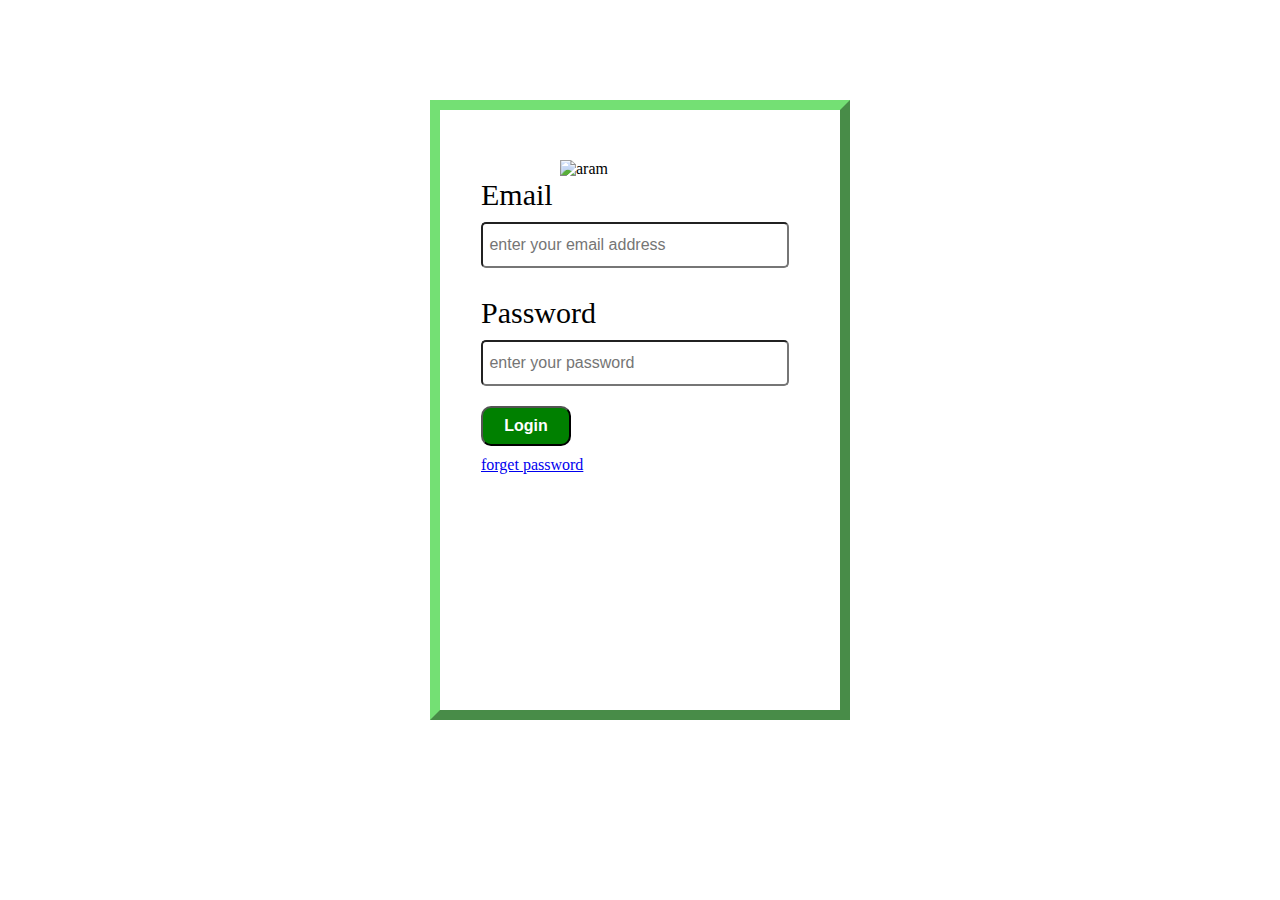
==== login_2.html @ f03d3049 "message list" ====
<!DOCTYPE html>
<html lang="en">
<head>
    <meta charset="UTF-8">
    <meta http-equiv="X-UA-Compatible" content="IE=edge">
    <meta name="viewport" content="width=device-width, initial-scale=1.0">
    <title>Document</title>

    <link rel="stylesheet" href="login_types.css">
    <link rel="stylesheet" href="style.css">
    <link rel="stylesheet" href="login_with_email.css">
</head>
<body>
  <div class="outline">

        <div> 
            <img class="center" src="https://lh3.googleusercontent.com/[base64]s789-no?authuser=0" alt="aram ">
        </div>
        
        <div class="loginContainer">
          <form action="login_page" method="post">
            <label id="usr" for="una">Email</label><br>
            <input id="usr_box" type="email" placeholder=" enter your email address " required><br><br>

            <label id="usr" for="psw">Password</label><br>
            <input id="usr_box" type="password" placeholder=" enter your password" required minlength="8" maxlength="24" ><br>

            <button class="btn" type="submit">Login</button><br>

            <a href="login_3..html">forget password</a>
            
          </form>
        </div>

          </div>
    </div>
    
</div>


</body>
</html>
---- login_types.css ----
.click{
    background-color: white;
    height: 50px;
    width: 350px;
    font-size: large;
    border-radius: 10px;
    /* /* align-content: center; */
    display: block; 
    font-weight: bold;
    
    /* border: 2px solid red; */
}

.click:hover{
    cursor: pointer;
    border: 5px solid green;
    }

    .g{
        height:20px;
        width: 20px;
        object-fit: cover;
    }

    .type{
        display: flex;
    flex-direction: column;
   
    }
    a{
        /* display: block; */
        /* border: 2px solid red; */
        /* margin-left: auto;
    margin-right:auto ;
    margin-top: 50PX;
    margin-bottom: 50PX;  */
    margin:10px auto 50px auto ;
   
    }

.outline{
   height: 600px;
   width: 400px;
    background-color: white;
    margin:auto;
    margin-top:100px;
    border: 10px rgb(116, 224, 116);
    border-style: outset;
    /* border-radius: 10px; */
}

.center{
    /* margin: -44px 0 -4px 0; */
    /* display: block; */
    /* width: 50%; */
    width:150px;
    height: 150px;
    margin-left: 120px;
    margin-top:50px ;
}


.loginContainer{
    display:flex;  
  flex-flow: row wrap;
  align-items:center;
  justify-content:center;
  grid-gap:30px;
}

.btn{
    height:40px;
    width:90px;
    color:white;
    background-color: green;
    border-radius: 10PX;
    font-size:medium;
    font-weight: bold;
    margin:10px;
    margin-left:0px;
}

#usr{
    font-size:30px ;
}

#usr_box{
    height:40px;
    width:300px;
    font-size: medium;
    border-radius: 5px;
    margin: 10px;
    margin-left: 0px;

}


.enter_email{
   


}

.type1{
        margin-left: 140px;
}
.click1{
    background-color: white;
    height: 50px;
    width: 300px;
    font-size: medium;
    border-radius: 10px;
    margin-left: 50px;
    font-weight: bold;
}

.click1:hover{

}
    

.btn1{
      
        height:40px;
        width:90px;
        color:white;
        background-color: green;
        border-radius: 10PX;
        font-size:medium;
        font-weight: bold;
        margin-top: 20px;  
        margin-left: 150px;   
        border-color: black;                      
    }

    .to_make{
        margin-left: 650px;
    }


    .main{
        

    }



    .top1{
        display:flex;  
      flex-flow: row wrap;
      align-items:center;
      justify-content:center;
      grid-gap:30px;
    }
    
    
    .input{
        display: flex;
        align-items:center;
      justify-content:center;
      grid-gap:30px;
      
    
    }
    .code{
        height:50px;
        width: 50px;
        border-width: 5px;
        text-align: center;
        
        }
    
        input::-webkit-outer-spin-button,
    input::-webkit-inner-spin-button {
      -webkit-appearance: none;
      margin: 0;
    }
    
    /* Firefox */
    input[type=number] {
      -moz-appearance: textfield;
    }
---- style.css ----
.maincontainer{
    background-color:white;
    width:100%;
    height: 100vh;
    align-items: center;
    justify-content: center;
    
}
/* *{
  margin: 0;
  padding: 0;
  box-sizing: border-box;
} */
.swiper{
  width: 80%;
  height: fit-content;
  /* height: 80%; */
  /* border-radius: 30px; */
  /* z-index: -1; */
/* position: relative; */
  align-items: center;
  justify-content: center;


}

.swiper-wrapper{
/* margin-top: 500px; */
    height: 100%   ;
/* padding: 10px; */
}
.swiper-wrapper img{
  margin-top: 20px;
  display: block;
  margin-left: auto;
  margin-right: auto;
  width: 1000px;
  object-fit: cover;
  height: 700px;
  border-radius:50%;
}

.swiper .swiper-button-prev,.swiper .swiper-button-next{
color: green;
}



.navbar{
  display:flex;  
  flex-flow: row wrap;
  align-items:center;
  justify-content:center;
  grid-gap:30px;
  /* margin-top: 30px; */
  
  overflow: hidden;
  background-color:white;
  position:sticky;
  top: 0; 
  width: 100%; 
  z-index: 999;
  }
                            .webname{
                              color:green;
                              width:100px;
                              height: 100px;

                            }
                            .STATES {
                                
                                height: 40px;
                                WIDTH:300PX;
                                font-size: large;  
                                border-radius: 5px;
                            }

                            .form-inline input{
                              height: 40px;
                              WIDTH:400PX;
                              font-size: large;
                              border-radius: 5px;
                            }


                            .form-inline button{
                                    height: 45px;
                                    width:45px;
                                    margin-left:-5px;
                                    background-color: dodgerblue; 
                              }

                              .form-inline button i{
                                font-size: larger;
                                color: white;
                               
                              }
                              
                              .form-inline button:hover{
                                cursor: pointer;
                               
                              }

                              .btn {
                                height:40px;
                                width:90px;
                                color:white;
                                background-color: green;
                                border-radius: 10PX;
                                font-size:medium;
                                font-weight: bold;
                                
                              }

                              .btn1{
                                height:40px;
                                width:90px;
                                color:white;
                                background-color: green;
                                border-radius: 10PX;
                                font-size:larger;
                                font-weight: bold;
                                text-align: center;
                                margin-top: 30PX;
                                padding-top: 10PX;
                                border-color: black;
                                border: black;
                                                                 
                              }

                              .btn:hover{
                                cursor: pointer;
                                background-color: green;
                              }

                              .lang{
                                border-radius: 6px;
                                height: 40px;
                                WIDTH:130PX;
                                font-size: large; 
                                
                                
                              }

                              .new1{
                                width: 50px;
                                
                              }

                               .container{
                                 display: flex; 
                                align-items: center;
                                justify-content: center;
                                margin-top: 250px;
                                margin-left: 500px;
                              } 

                              .code{
                                font-size: larger;
                                font-weight: bolder;
                              }
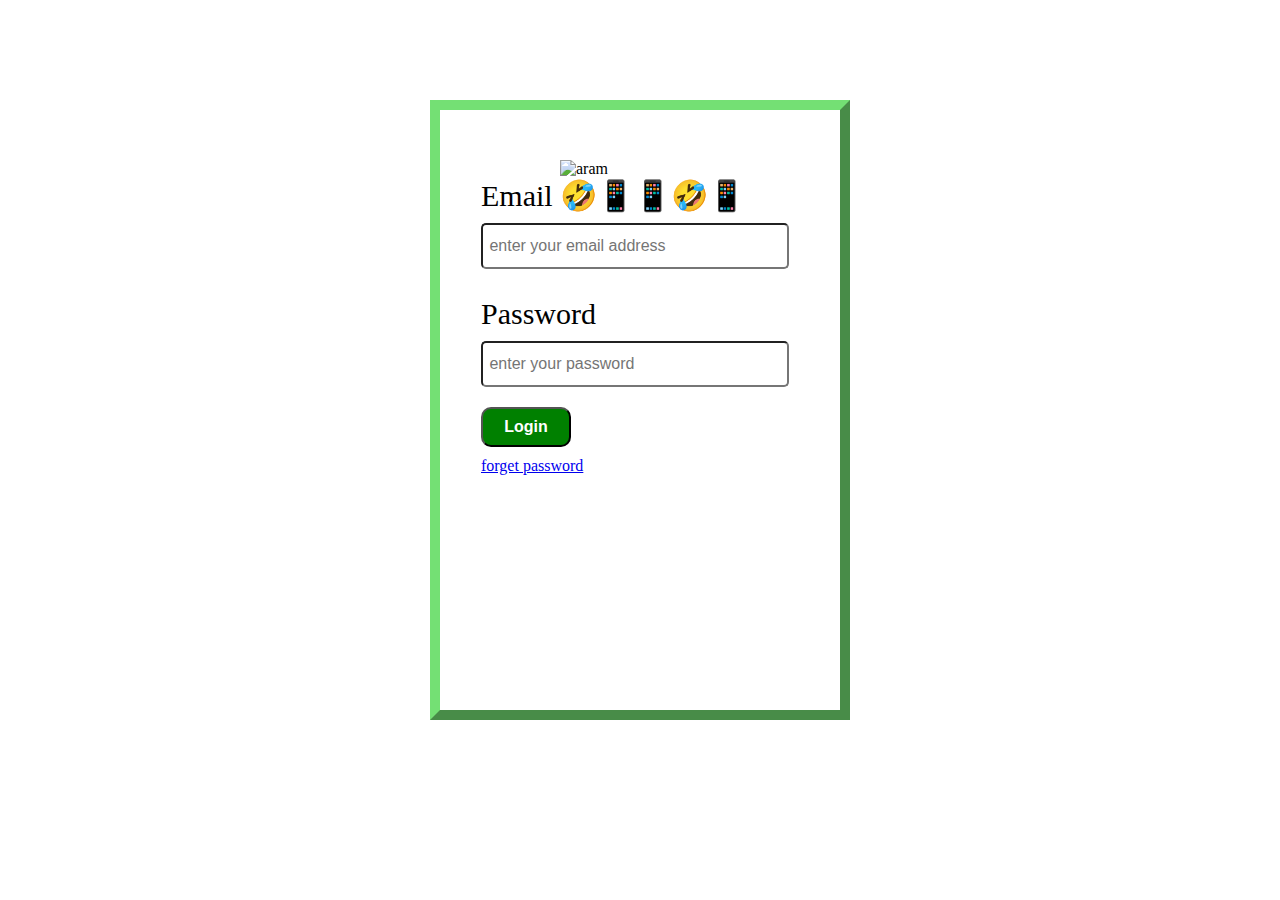
==== commit d47b614a: "message" ====
--- a/login_2.html
+++ b/login_2.html
@@ -19,7 +19,7 @@
         
         <div class="loginContainer">
           <form action="login_page" method="post">
-            <label id="usr" for="una">Email</label><br>
+            <label id="usr" for="una">Email 🤣📱📱🤣📱</label><br>
             <input id="usr_box" type="email" placeholder=" enter your email address " required><br><br>
 
             <label id="usr" for="psw">Password</label><br>
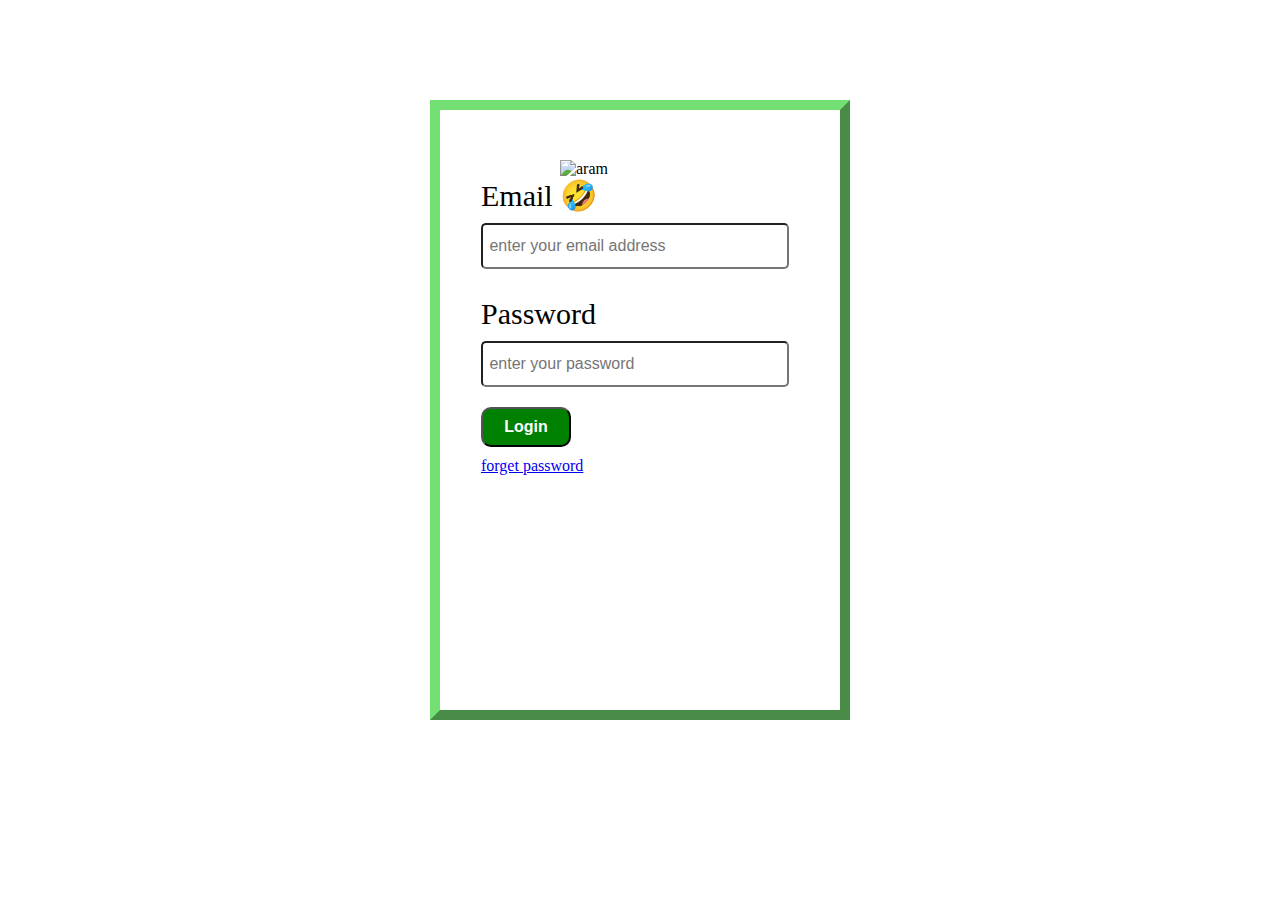
==== commit 30dd3de4: "message list" ====
--- a/login_2.html
+++ b/login_2.html
@@ -19,7 +19,7 @@
         
         <div class="loginContainer">
           <form action="login_page" method="post">
-            <label id="usr" for="una">Email 🤣📱📱🤣📱</label><br>
+            <label id="usr" for="una">Email 🤣</label><br>
             <input id="usr_box" type="email" placeholder=" enter your email address " required><br><br>
 
             <label id="usr" for="psw">Password</label><br>
